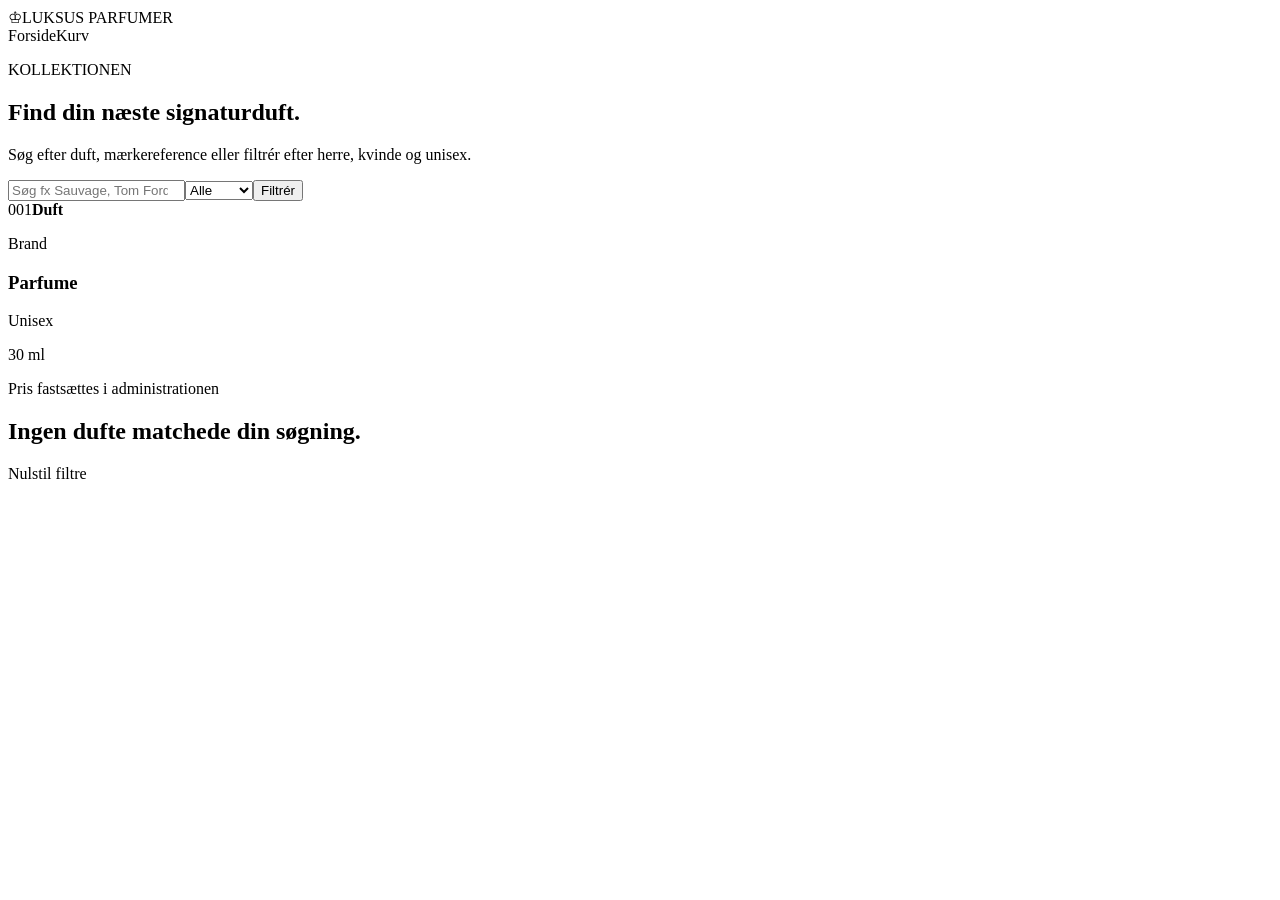
==== src/main/resources/templates/catalog.html @ 834cc6a2 "feat: add customer storefront templates" ====
<!doctype html><html lang="da" xmlns:th="http://www.thymeleaf.org"><head><meta charset="UTF-8"><meta name="viewport" content="width=device-width, initial-scale=1"><title>Kollektion | Luksus Parfumer</title><link rel="stylesheet" th:href="@{/css/site.css}"></head><body>
<header class="site-header"><a class="brand" th:href="@{/}"><span>♔</span>LUKSUS PARFUMER</a><nav><a th:href="@{/}">Forside</a><a th:href="@{/cart}">Kurv</a></nav></header>
<main class="page-shell"><section class="page-intro"><p class="eyebrow">KOLLEKTIONEN</p><h1>Find din næste signaturduft.</h1><p>Søg efter duft, mærkereference eller filtrér efter herre, kvinde og unisex.</p></section>
<form class="catalog-toolbar" method="get" th:action="@{/catalog}"><input type="search" name="q" th:value="${query}" placeholder="Søg fx Sauvage, Tom Ford eller Aventus"><select name="gender"><option value="">Alle</option><option value="MEN" th:selected="${selectedGender != null and selectedGender.name() == 'MEN'}">Herrer</option><option value="WOMEN" th:selected="${selectedGender != null and selectedGender.name() == 'WOMEN'}">Kvinder</option><option value="UNISEX" th:selected="${selectedGender != null and selectedGender.name() == 'UNISEX'}">Unisex</option></select><button class="button button-primary" type="submit">Filtrér</button></form>
<div class="product-grid" th:if="${!perfumes.isEmpty()}"><article class="product-card" th:each="perfume : ${perfumes}"><a th:href="@{'/perfumer/' + ${perfume.slug}}" class="product-visual"><div class="perfume-placeholder"><span th:text="${perfume.perfumeNumber}">001</span><strong th:text="${perfume.name}">Duft</strong></div></a><div class="product-card-body"><p class="product-brand" th:text="${perfume.brand}">Brand</p><h3><a th:href="@{'/perfumer/' + ${perfume.slug}}" th:text="${perfume.name}">Parfume</a></h3><p th:text="${perfume.gender.displayName}">Unisex</p><div class="size-pills"><span th:each="size : ${perfume.sizes}" th:text="${size.ml + ' ml'}">30 ml</span></div><p class="muted" th:if="${perfume.sizes.?[sellingPrice != null].isEmpty()}">Pris fastsættes i administrationen</p></div></article></div>
<div class="empty-state" th:if="${perfumes.isEmpty()}"><h2>Ingen dufte matchede din søgning.</h2><a th:href="@{/catalog}">Nulstil filtre</a></div></main></body></html>
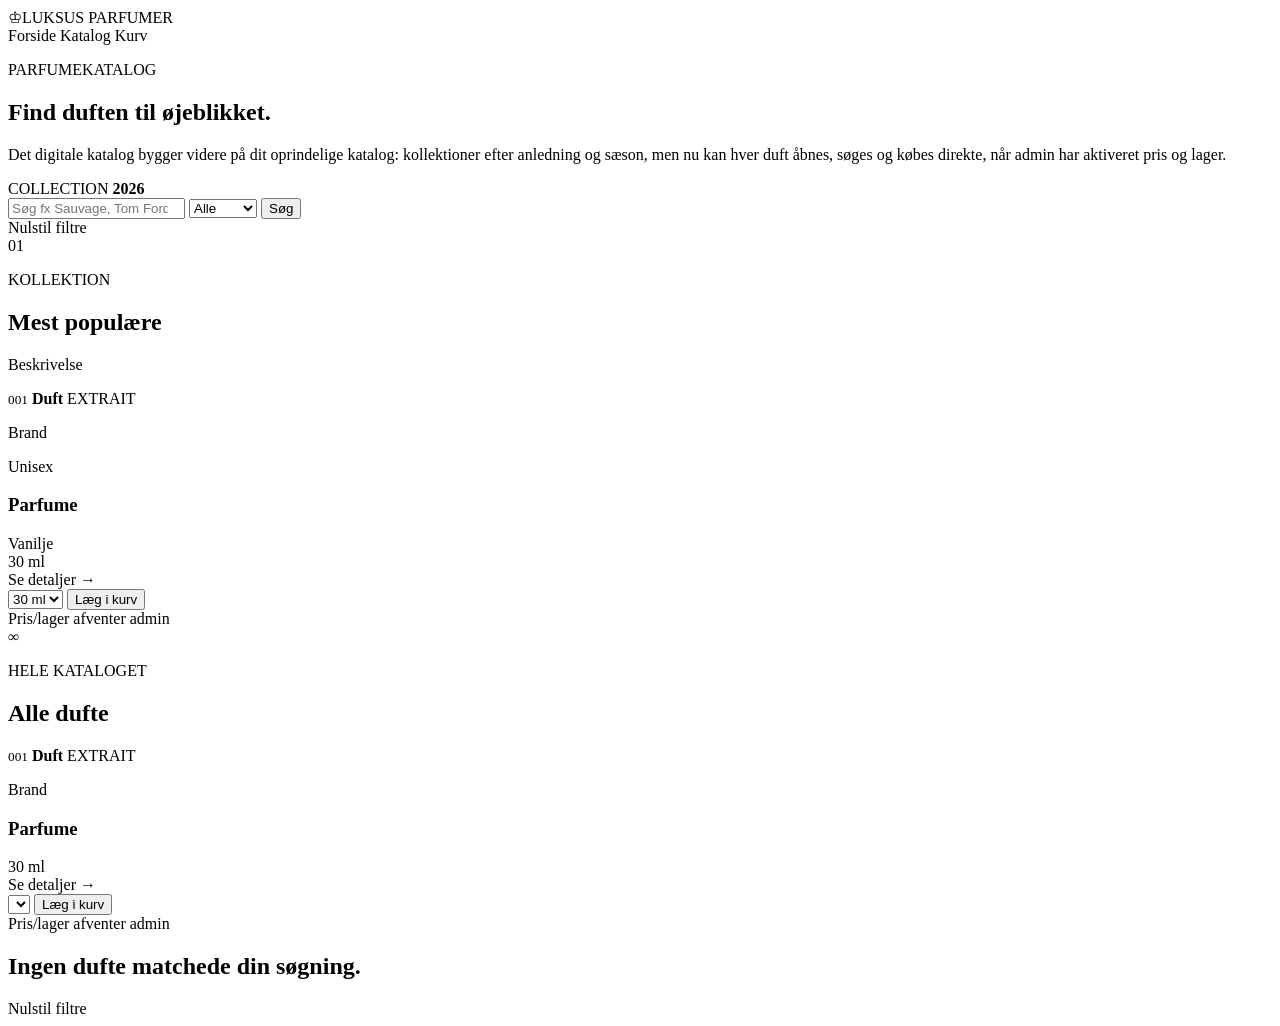
==== commit a2abe41d: "feat: turn catalog into interactive digital brochure" ====
--- a/src/main/resources/templates/catalog.html
+++ b/src/main/resources/templates/catalog.html
@@ -1,6 +1,175 @@
-<!doctype html><html lang="da" xmlns:th="http://www.thymeleaf.org"><head><meta charset="UTF-8"><meta name="viewport" content="width=device-width, initial-scale=1"><title>Kollektion | Luksus Parfumer</title><link rel="stylesheet" th:href="@{/css/site.css}"></head><body>
-<header class="site-header"><a class="brand" th:href="@{/}"><span>♔</span>LUKSUS PARFUMER</a><nav><a th:href="@{/}">Forside</a><a th:href="@{/cart}">Kurv</a></nav></header>
-<main class="page-shell"><section class="page-intro"><p class="eyebrow">KOLLEKTIONEN</p><h1>Find din næste signaturduft.</h1><p>Søg efter duft, mærkereference eller filtrér efter herre, kvinde og unisex.</p></section>
-<form class="catalog-toolbar" method="get" th:action="@{/catalog}"><input type="search" name="q" th:value="${query}" placeholder="Søg fx Sauvage, Tom Ford eller Aventus"><select name="gender"><option value="">Alle</option><option value="MEN" th:selected="${selectedGender != null and selectedGender.name() == 'MEN'}">Herrer</option><option value="WOMEN" th:selected="${selectedGender != null and selectedGender.name() == 'WOMEN'}">Kvinder</option><option value="UNISEX" th:selected="${selectedGender != null and selectedGender.name() == 'UNISEX'}">Unisex</option></select><button class="button button-primary" type="submit">Filtrér</button></form>
-<div class="product-grid" th:if="${!perfumes.isEmpty()}"><article class="product-card" th:each="perfume : ${perfumes}"><a th:href="@{'/perfumer/' + ${perfume.slug}}" class="product-visual"><div class="perfume-placeholder"><span th:text="${perfume.perfumeNumber}">001</span><strong th:text="${perfume.name}">Duft</strong></div></a><div class="product-card-body"><p class="product-brand" th:text="${perfume.brand}">Brand</p><h3><a th:href="@{'/perfumer/' + ${perfume.slug}}" th:text="${perfume.name}">Parfume</a></h3><p th:text="${perfume.gender.displayName}">Unisex</p><div class="size-pills"><span th:each="size : ${perfume.sizes}" th:text="${size.ml + ' ml'}">30 ml</span></div><p class="muted" th:if="${perfume.sizes.?[sellingPrice != null].isEmpty()}">Pris fastsættes i administrationen</p></div></article></div>
-<div class="empty-state" th:if="${perfumes.isEmpty()}"><h2>Ingen dufte matchede din søgning.</h2><a th:href="@{/catalog}">Nulstil filtre</a></div></main></body></html>
+<!doctype html>
+<html lang="da" xmlns:th="http://www.thymeleaf.org">
+<head>
+    <meta charset="UTF-8">
+    <meta name="viewport" content="width=device-width, initial-scale=1">
+    <title>Parfumekatalog | Luksus Parfumer</title>
+    <meta name="description" content="Udforsk parfumekataloget efter anledning, sæson og duftprofil. Se detaljer eller læg en tilgængelig størrelse direkte i kurven.">
+    <link rel="preconnect" href="https://fonts.googleapis.com">
+    <link rel="preconnect" href="https://fonts.gstatic.com" crossorigin>
+    <link href="https://fonts.googleapis.com/css2?family=Cormorant+Garamond:wght@500;600;700&family=Manrope:wght@400;500;600&display=swap" rel="stylesheet">
+    <link rel="stylesheet" th:href="@{/css/site.css}">
+</head>
+<body>
+<header class="site-header">
+    <a class="brand" th:href="@{/}"><span>♔</span>LUKSUS PARFUMER</a>
+    <nav>
+        <a th:href="@{/}">Forside</a>
+        <a th:href="@{/catalog}">Katalog</a>
+        <a th:href="@{/cart}">Kurv</a>
+    </nav>
+</header>
+
+<main class="catalog-page">
+    <section class="catalog-cover">
+        <div>
+            <p class="eyebrow">PARFUMEKATALOG</p>
+            <h1>Find duften til øjeblikket.</h1>
+            <p>Det digitale katalog bygger videre på dit oprindelige katalog: kollektioner efter anledning og sæson, men nu kan hver duft åbnes, søges og købes direkte, når admin har aktiveret pris og lager.</p>
+        </div>
+        <div class="catalog-cover-mark">
+            <span>COLLECTION</span>
+            <strong>2026</strong>
+        </div>
+    </section>
+
+    <section class="catalog-controls">
+        <form class="catalog-toolbar" method="get" th:action="@{/catalog}">
+            <input type="search" name="q" th:value="${query}" placeholder="Søg fx Sauvage, Tom Ford, vanilje...">
+            <select name="gender">
+                <option value="">Alle</option>
+                <option value="MEN" th:selected="${selectedGender != null and selectedGender.name() == 'MEN'}">Herrer</option>
+                <option value="WOMEN" th:selected="${selectedGender != null and selectedGender.name() == 'WOMEN'}">Kvinder</option>
+                <option value="UNISEX" th:selected="${selectedGender != null and selectedGender.name() == 'UNISEX'}">Unisex</option>
+            </select>
+            <button class="button button-primary" type="submit">Søg</button>
+        </form>
+        <a class="catalog-reset" th:if="${filtering}" th:href="@{/catalog}">Nulstil filtre</a>
+    </section>
+
+    <section class="catalog-section" th:if="${!filtering}" th:each="entry, sectionStat : ${catalogSections}">
+        <div class="catalog-section-heading">
+            <div>
+                <span class="catalog-section-number" th:text="${#numbers.formatInteger(sectionStat.index + 1, 2)}">01</span>
+                <p class="eyebrow">KOLLEKTION</p>
+                <h2 th:text="${entry.key.name}">Mest populære</h2>
+                <p th:text="${entry.key.description}">Beskrivelse</p>
+            </div>
+            <span class="catalog-rule"></span>
+        </div>
+
+        <div class="catalog-product-grid">
+            <article class="catalog-product" th:each="perfume : ${entry.value}">
+                <a class="catalog-product-visual" th:href="@{'/perfumer/' + ${perfume.slug}}">
+                    <div class="catalog-bottle">
+                        <small th:text="${perfume.perfumeNumber}">001</small>
+                        <strong th:text="${perfume.name}">Duft</strong>
+                        <span>EXTRAIT</span>
+                    </div>
+                </a>
+
+                <div class="catalog-product-copy">
+                    <div class="catalog-product-topline">
+                        <p class="product-brand" th:text="${perfume.brand}">Brand</p>
+                        <span th:text="${perfume.gender.displayName}">Unisex</span>
+                    </div>
+                    <h3 th:text="${perfume.name}">Parfume</h3>
+
+                    <div class="catalog-note-preview" th:if="${!perfume.scentNotes.isEmpty()}">
+                        <span th:each="note, iter : ${perfume.scentNotes}" th:if="${iter.index < 4}" th:text="${note.noteName}">Vanilje</span>
+                    </div>
+
+                    <div class="catalog-sizes">
+                        <span th:each="size : ${perfume.sizes}" th:text="${size.ml + ' ml'}">30 ml</span>
+                    </div>
+
+                    <div class="catalog-card-actions">
+                        <a class="catalog-details-link" th:href="@{'/perfumer/' + ${perfume.slug}}">Se detaljer →</a>
+
+                        <form class="catalog-quick-buy"
+                              method="post"
+                              th:action="@{/cart/add}"
+                              th:if="${!perfume.sizes.?[sellingPrice != null and stockQuantity > 0 and active].isEmpty()}">
+                            <select name="sizeId" aria-label="Vælg størrelse">
+                                <option th:each="size : ${perfume.sizes}"
+                                        th:if="${size.sellingPrice != null and size.stockQuantity > 0 and size.active}"
+                                        th:value="${size.id}"
+                                        th:text="${size.ml + ' ml · ' + #numbers.formatDecimal(size.sellingPrice, 1, 2) + ' kr.'}">
+                                    30 ml
+                                </option>
+                            </select>
+                            <button type="submit">Læg i kurv</button>
+                        </form>
+
+                        <span class="catalog-price-pending"
+                              th:if="${perfume.sizes.?[sellingPrice != null and stockQuantity > 0 and active].isEmpty()}">
+                            Pris/lager afventer admin
+                        </span>
+                    </div>
+                </div>
+            </article>
+        </div>
+    </section>
+
+    <section class="catalog-section catalog-all-products">
+        <div class="catalog-section-heading">
+            <div>
+                <span class="catalog-section-number">∞</span>
+                <p class="eyebrow" th:text="${filtering ? 'SØGERESULTATER' : 'HELE KATALOGET'}">HELE KATALOGET</p>
+                <h2 th:text="${filtering ? 'Matchende dufte' : 'Alle dufte'}">Alle dufte</h2>
+                <p th:text="${filtering ? perfumes.size() + ' produkter matcher dine filtre.' : 'Samtlige nummererede dufte fra leverandørkataloget.'}"></p>
+            </div>
+            <span class="catalog-rule"></span>
+        </div>
+
+        <div class="catalog-product-grid" th:if="${!perfumes.isEmpty()}">
+            <article class="catalog-product catalog-product-compact" th:each="perfume : ${perfumes}">
+                <a class="catalog-product-visual" th:href="@{'/perfumer/' + ${perfume.slug}}">
+                    <div class="catalog-bottle">
+                        <small th:text="${perfume.perfumeNumber}">001</small>
+                        <strong th:text="${perfume.name}">Duft</strong>
+                        <span>EXTRAIT</span>
+                    </div>
+                </a>
+
+                <div class="catalog-product-copy">
+                    <p class="product-brand" th:text="${perfume.brand}">Brand</p>
+                    <h3 th:text="${perfume.name}">Parfume</h3>
+                    <div class="catalog-sizes">
+                        <span th:each="size : ${perfume.sizes}" th:text="${size.ml + ' ml'}">30 ml</span>
+                    </div>
+
+                    <div class="catalog-card-actions">
+                        <a class="catalog-details-link" th:href="@{'/perfumer/' + ${perfume.slug}}">Se detaljer →</a>
+
+                        <form class="catalog-quick-buy"
+                              method="post"
+                              th:action="@{/cart/add}"
+                              th:if="${!perfume.sizes.?[sellingPrice != null and stockQuantity > 0 and active].isEmpty()}">
+                            <select name="sizeId">
+                                <option th:each="size : ${perfume.sizes}"
+                                        th:if="${size.sellingPrice != null and size.stockQuantity > 0 and size.active}"
+                                        th:value="${size.id}"
+                                        th:text="${size.ml + ' ml · ' + #numbers.formatDecimal(size.sellingPrice, 1, 2) + ' kr.'}">
+                                </option>
+                            </select>
+                            <button type="submit">Læg i kurv</button>
+                        </form>
+
+                        <span class="catalog-price-pending"
+                              th:if="${perfume.sizes.?[sellingPrice != null and stockQuantity > 0 and active].isEmpty()}">
+                            Pris/lager afventer admin
+                        </span>
+                    </div>
+                </div>
+            </article>
+        </div>
+
+        <div class="empty-state" th:if="${perfumes.isEmpty()}">
+            <h2>Ingen dufte matchede din søgning.</h2>
+            <a th:href="@{/catalog}">Nulstil filtre</a>
+        </div>
+    </section>
+</main>
+</body>
+</html>
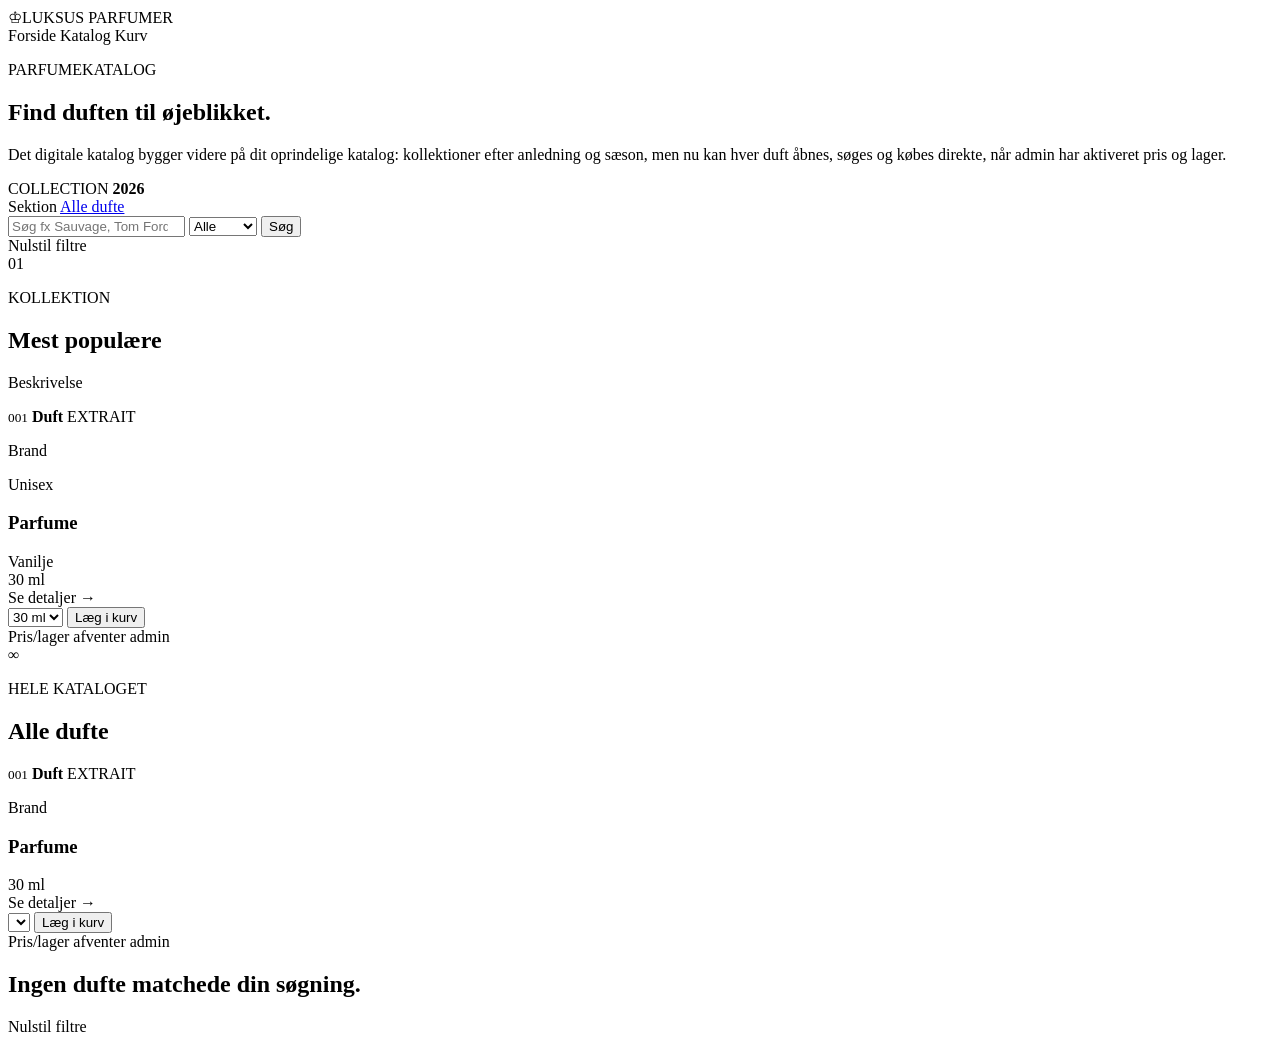
==== commit fd38c1f7: "feat: support product imagery and catalog section navigation" ====
--- a/src/main/resources/templates/catalog.html
+++ b/src/main/resources/templates/catalog.html
@@ -33,6 +33,13 @@
         </div>
     </section>
 
+    <nav class="catalog-index" th:if="${!filtering}" aria-label="Katalogsektioner">
+        <a th:each="entry : ${catalogSections}"
+           th:href="@{'#section-' + ${entry.key.slug}}"
+           th:text="${entry.key.name}">Sektion</a>
+        <a href="#all-products">Alle dufte</a>
+    </nav>
+
     <section class="catalog-controls">
         <form class="catalog-toolbar" method="get" th:action="@{/catalog}">
             <input type="search" name="q" th:value="${query}" placeholder="Søg fx Sauvage, Tom Ford, vanilje...">
@@ -47,7 +54,10 @@
         <a class="catalog-reset" th:if="${filtering}" th:href="@{/catalog}">Nulstil filtre</a>
     </section>
 
-    <section class="catalog-section" th:if="${!filtering}" th:each="entry, sectionStat : ${catalogSections}">
+    <section class="catalog-section"
+             th:if="${!filtering}"
+             th:each="entry, sectionStat : ${catalogSections}"
+             th:id="${'section-' + entry.key.slug}">
         <div class="catalog-section-heading">
             <div>
                 <span class="catalog-section-number" th:text="${#numbers.formatInteger(sectionStat.index + 1, 2)}">01</span>
@@ -111,7 +121,7 @@
         </div>
     </section>
 
-    <section class="catalog-section catalog-all-products">
+    <section class="catalog-section catalog-all-products" id="all-products">
         <div class="catalog-section-heading">
             <div>
                 <span class="catalog-section-number">∞</span>
